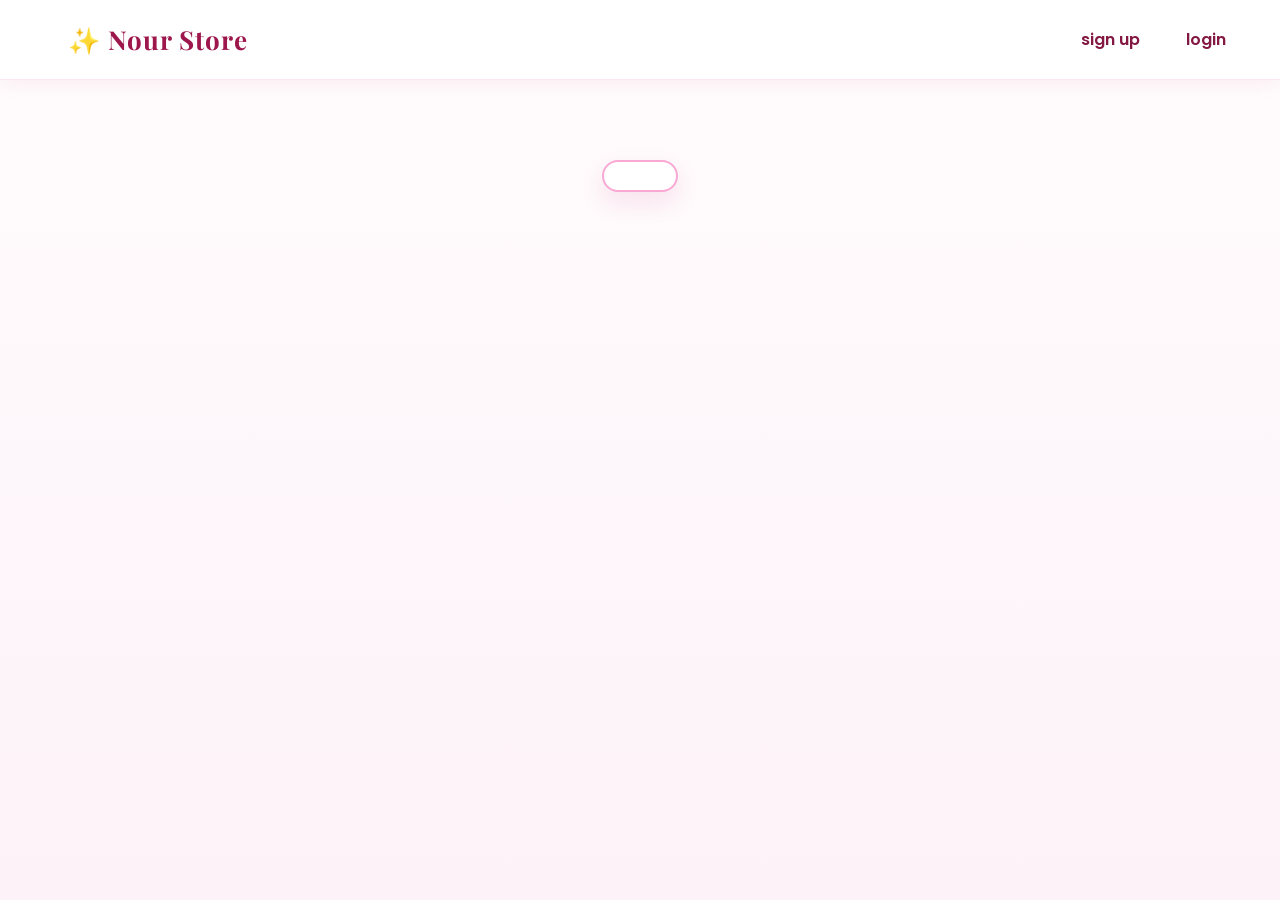
==== Products.html @ e66834c7 "Add files via upload" ====
<!doctype html>
<html lang="en">
<head>
    <meta charset="UTF-8">
    <meta name="viewport" content="width=device-width, initial-scale=1.0">
    <meta http-equiv="X-UA-Compatible" content="ie=edge">
    <link href="https://fonts.googleapis.com/css2?family=Playfair+Display:wght@600;700&family=Poppins:wght@300;400;500;600;700&display=swap" rel="stylesheet">
    <link rel="stylesheet" href="style.css">
    <title>My Shopping Bag - Nour Store</title>
</head>
<body>
<div class="nav">
    <a href="index.html"><h2>✨ Nour Store </h2></a>
    <div class="links-1" id="links-1">
        <a href="signup.html">sign up</a>
        <a href="login.html">login</a>
    </div>
    <div class="links-2" id="links-2" style="display:none; position:relative;">
        <h2 style="display:inline;"></h2>
        <a href="index.html">Shop</a>
        <a href="#" id="logout">log out</a>
    </div>
</div>

<div id="container"></div>

<div id="total-price-container" class="total-badge"></div>

<script src="products.js"></script>
</body>
</html>
---- style.css ----
* {
    margin: 0;
    padding: 0;
    box-sizing: border-box;
}

body {
    font-family: 'Poppins', Arial, sans-serif;
    background: linear-gradient(180deg, #fffcfd 0%, #fdf2f8 100%);
    color: #331b2c;
    min-height: 100vh;
}

.nav {
    display: flex;
    justify-content: space-between;
    background-color: rgba(255, 255, 255, 0.92);
    backdrop-filter: blur(10px);
    color: #831843;
    padding: 16px 40px;
    align-items: center;
    border-bottom: 1px solid #fce7f3;
    box-shadow: 0 4px 20px rgba(190, 24, 93, 0.06);
    position: sticky;
    top: 0;
    z-index: 99;
}

.nav h2 {
    font-family: 'Playfair Display', Georgia, serif;
    color: #9d174d;
    font-size: 26px;
    letter-spacing: 1px;
}

.nav a {
    color: #831843;
    text-decoration: none;
    margin-left: 14px;
    font-weight: 600;
    font-size: 16px;
    padding: 6px 14px;
    border-radius: 999px;
    transition: all 0.25s ease;
}

.nav a:hover {
    background-color: #fce7f3;
    color: #be185d;
}

form {
    position: absolute;
    top: 50%;
    left: 50%;
    transform: translate(-50%, -50%);
    background-color: #ffffff;
    padding: 36px 28px;
    text-align: center;
    display: flex;
    flex-direction: column;
    gap: 16px;
    width: 90%;
    max-width: 420px;
    border-radius: 24px;
    border: 1px solid #fbcfe8;
    box-shadow: 0 20px 45px rgba(157, 23, 77, 0.1);
}

form h2 {
    font-family: 'Playfair Display', Georgia, serif;
    color: #9d174d;
    font-size: 28px;
    margin-bottom: 6px;
}

form input {
    padding: 13px 16px;
    width: 85%;
    outline: none;
    margin: 0 auto;
    border-radius: 12px;
    border: 1.5px solid #f9a8d4;
    background-color: #fffcfd;
    font-size: 14px;
    transition: 0.2s;
}

form input:focus {
    border-color: #be185d;
    box-shadow: 0 0 0 3px rgba(190, 24, 93, 0.12);
}

form .links {
    width: 85%;
    display: flex;
    justify-content: space-between;
    gap: 12px;
    margin: 8px auto 0;
}

form .links a {
    flex: 1;
    text-decoration: none;
    background: linear-gradient(135deg, #be185d 0%, #e11d48 100%);
    color: white;
    border-radius: 999px;
    padding: 10px 16px;
    font-weight: 600;
    font-size: 14px;
    box-shadow: 0 6px 15px rgba(190, 24, 93, 0.25);
    transition: transform 0.2s;
}

form .links a:first-child {
    background: #fdf2f8;
    color: #9d174d;
    border: 1px solid #fbcfe8;
    box-shadow: none;
}

form .links a:hover {
    transform: translateY(-2px);
}

#container {
    width: 88%;
    max-width: 1120px;
    margin: 40px auto;
    display: grid;
    grid-template-columns: repeat(auto-fill, minmax(300px, 1fr));
    gap: 30px;
}

.box {
    display: flex;
    flex-direction: column;
    border: 1px solid #fce7f3;
    border-radius: 22px;
    background-color: #ffffff;
    overflow: hidden;
    box-shadow: 0 10px 30px rgba(131, 24, 67, 0.05);
    transition: transform 0.3s ease, box-shadow 0.3s ease;
}

.box:hover {
    transform: translateY(-6px);
    box-shadow: 0 18px 38px rgba(190, 24, 93, 0.12);
}

.box img {
    width: 100%;
    height: 260px;
    object-fit: cover;
    background-color: #fdf2f8;
}

.box .info {
    padding: 20px;
    display: flex;
    flex-direction: column;
    flex: 1;
}

.box .info h2 {
    font-family: 'Playfair Display', Georgia, serif;
    color: #831843;
    font-weight: bold;
    margin: 4px 0px;
    font-size: 22px;
}

.box .info p {
    color: #64748b;
    font-size: 14px;
    line-height: 1.6;
    margin: 6px 0px;
}

.box .info .price {
    font-weight: 700;
    color: #be185d;
    font-size: 17px;
}

.box .info .qty-row {
    margin: 12px 0;
    display: flex;
    align-items: center;
    gap: 8px;
}

.box .info .qty-row input {
    width: 65px;
    padding: 5px;
    text-align: center;
    border: 1.5px solid #f9a8d4;
    border-radius: 10px;
    color: #831843;
    font-weight: bold;
    outline: none;
}

.box .info button {
    background: linear-gradient(135deg, #be185d 0%, #e11d48 100%);
    color: white;
    font-size: 15px;
    cursor: pointer;
    font-weight: 600;
    border: none;
    padding: 11px 20px;
    border-radius: 999px;
    margin-top: auto;
    box-shadow: 0 6px 18px rgba(190, 24, 93, 0.25);
    transition: all 0.25s ease;
}

.box .info button:hover {
    background: linear-gradient(135deg, #9d174d 0%, #be185d 100%);
    transform: translateY(-1px);
}

.box .info .delete-btn {
    background: #ffe4e6;
    color: #e11d48;
    box-shadow: none;
    border: 1px solid #fecdd3;
    margin-top: 8px;
}

.total-badge {
    text-align: center;
    margin: 20px auto 50px;
    font-size: 22px;
    font-weight: bold;
    color: #9d174d;
    background: #ffffff;
    border: 2px solid #f9a8d4;
    width: fit-content;
    padding: 14px 36px;
    border-radius: 999px;
    box-shadow: 0 10px 25px rgba(190, 24, 93, 0.1);
}

.store-layout {
  display: flex;
  direction: ltr;
  gap: 24px;
  padding: 20px;
  align-items: flex-start;
}

.filter-sidebar {
  width: 280px;
  min-height: 450px;
  background-color: #1e1e2e;
  color: #fff;
  padding: 24px 20px;
  border-radius: 14px;
  box-shadow: 0 4px 15px rgba(0, 0, 0, 0.12);
  position: sticky;
  top: 20px;
  direction: rtl;
  flex-shrink: 0;
}

.filter-sidebar h3 {
  margin-bottom: 20px;
  font-size: 1.2rem;
  border-bottom: 1px solid rgba(255, 255, 255, 0.15);
  padding-bottom: 10px;
}

.search-box label {
  display: block;
  margin-bottom: 8px;
  font-size: 0.95rem;
}

.search-box input {
  width: 100%;
  padding: 10px 14px;
  border-radius: 8px;
  border: 1px solid #ccc;
  outline: none;
  font-size: 0.95rem;
  color: #333;
}

.search-box input:focus {
  border-color: #a855f7;
}


.products-container {
  flex: 1;
  direction: rtl;
}

@media (max-width: 768px) {
  .store-layout {
    flex-direction: column;
  }
  .filter-sidebar {
    width: 100%;
    min-height: auto;
    position: static;
  }
}
.filter-select {
  width: 100%;
  padding: 10px 14px;
  border: 1px solid #fbcfe8;
  border-radius: 999px;
  outline: none;
  font-family: 'Poppins', sans-serif;
  font-size: 13px;
  color: #831843;
  background-color: #fff;
  cursor: pointer;
  transition: 0.3s;
}

.filter-select:focus {
  border-color: #be185d;
  box-shadow: 0 0 0 3px rgba(190, 24, 93, 0.12);
}
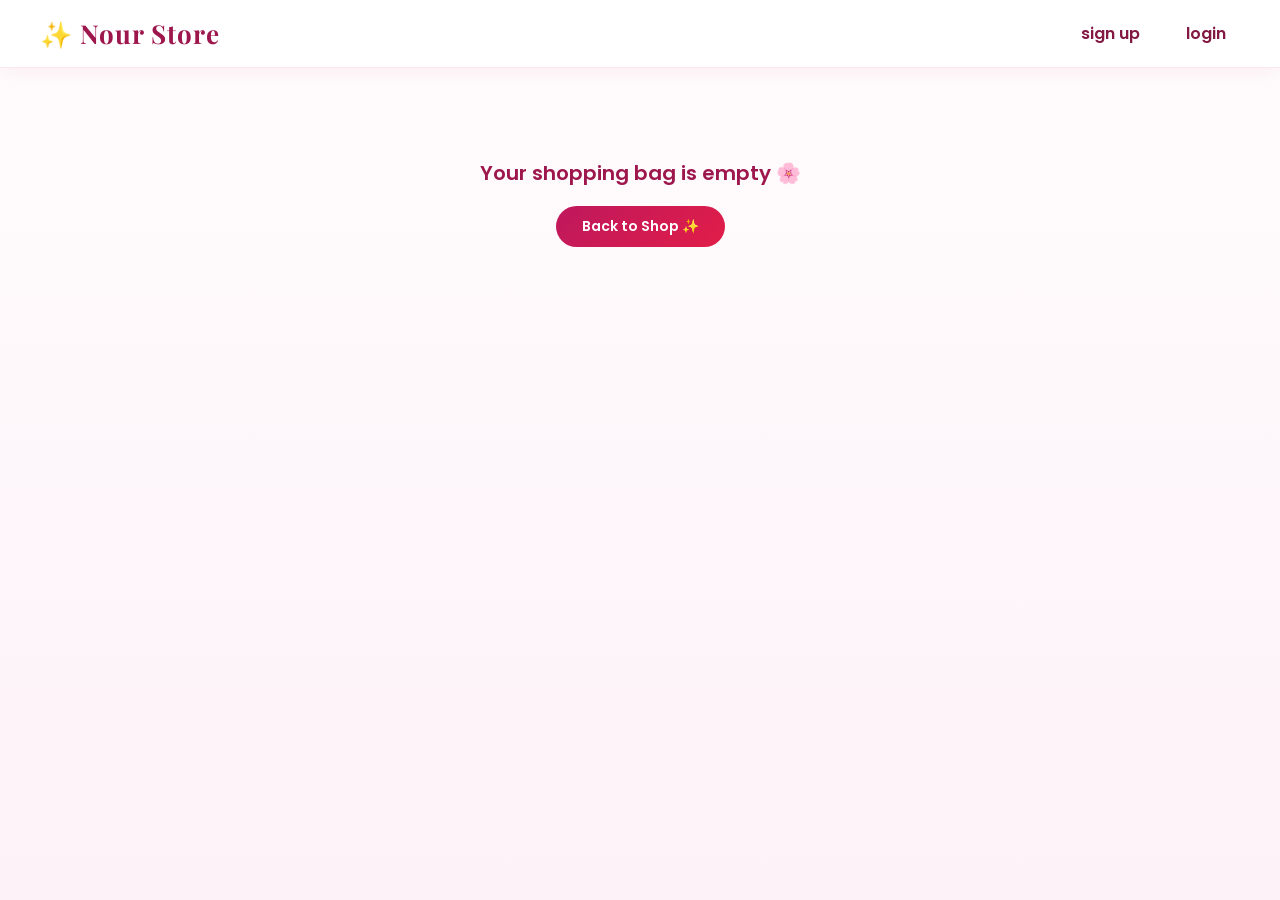
==== commit bb3ecf1a: "Add files via upload" ====
--- a/Products.html
+++ b/Products.html
@@ -4,19 +4,25 @@
     <meta charset="UTF-8">
     <meta name="viewport" content="width=device-width, initial-scale=1.0">
     <meta http-equiv="X-UA-Compatible" content="ie=edge">
+    <link rel="stylesheet" href="https://cdnjs.cloudflare.com/ajax/libs/font-awesome/4.7.0/css/font-awesome.min.css">
     <link href="https://fonts.googleapis.com/css2?family=Playfair+Display:wght@600;700&family=Poppins:wght@300;400;500;600;700&display=swap" rel="stylesheet">
     <link rel="stylesheet" href="style.css">
     <title>My Shopping Bag - Nour Store</title>
 </head>
 <body>
 <div class="nav">
-    <a href="index.html"><h2>✨ Nour Store </h2></a>
+    <a href="index.html" style="padding:0; margin:0; background:transparent;">
+        <h2 class="brand-logo">✨ Nour Store</h2>
+    </a>
+
     <div class="links-1" id="links-1">
         <a href="signup.html">sign up</a>
         <a href="login.html">login</a>
     </div>
-    <div class="links-2" id="links-2" style="display:none; position:relative;">
-        <h2 style="display:inline;"></h2>
+
+    <div class="links-2" id="links-2" style="display:none; position:relative; align-items:center; gap:10px;">
+        <h2 style="font-size: 18px; margin:0;"></h2>
+        <a href="Wishlist.html" style="color:#e11d48;" title="My Wishlist"><i class="fa fa-heart"></i></a>
         <a href="index.html">Shop</a>
         <a href="#" id="logout">log out</a>
     </div>
@@ -24,8 +30,8 @@
 
 <div id="container"></div>
 
-<div id="total-price-container" class="total-badge"></div>
+<div id="total-price-container" class="total-badge" style="display: none;"></div>
 
-<script src="products.js"></script>
+<script src="Products.js"></script>
 </body>
 </html>
--- a/style.css
+++ b/style.css
@@ -236,9 +236,10 @@
     color: #9d174d;
     background: #ffffff;
     border: 2px solid #f9a8d4;
-    width: fit-content;
-    padding: 14px 36px;
-    border-radius: 999px;
+    width: 90%;
+    max-width: 420px;
+    padding: 22px 28px;
+    border-radius: 24px;
     box-shadow: 0 10px 25px rgba(190, 24, 93, 0.1);
 }
 
@@ -324,4 +325,48 @@
 .filter-select:focus {
   border-color: #be185d;
   box-shadow: 0 0 0 3px rgba(190, 24, 93, 0.12);
+}
+
+.links-1 a,
+.links-2 a {
+  white-space: nowrap;
+}
+
+@media (max-width: 768px) {
+  .nav {
+    display: flex;
+    justify-content: space-between;
+    align-items: flex-end;
+    padding: 12px 20px;
+  }
+
+  .nav h2.brand-logo {
+    line-height: 1.35;
+    font-size: 24px;
+    margin: 0;
+  }
+
+  .links-1 {
+    display: flex;
+    flex-direction: column;
+    align-items: center;
+    min-width: 95px;
+  }
+
+  .links-1 a {
+    display: block;
+    width: 100%;
+    text-align: center;
+    padding: 6px 14px;
+    margin: 0 !important;
+    background: transparent !important;
+    border-radius: 0 !important;
+    font-size: 16px;
+  }
+
+  .links-1 a:first-child {
+    border-bottom: 1px solid rgba(157, 23, 77, 0.18);
+    padding-bottom: 7px;
+    margin-bottom: 5px !important;
+  }
 }
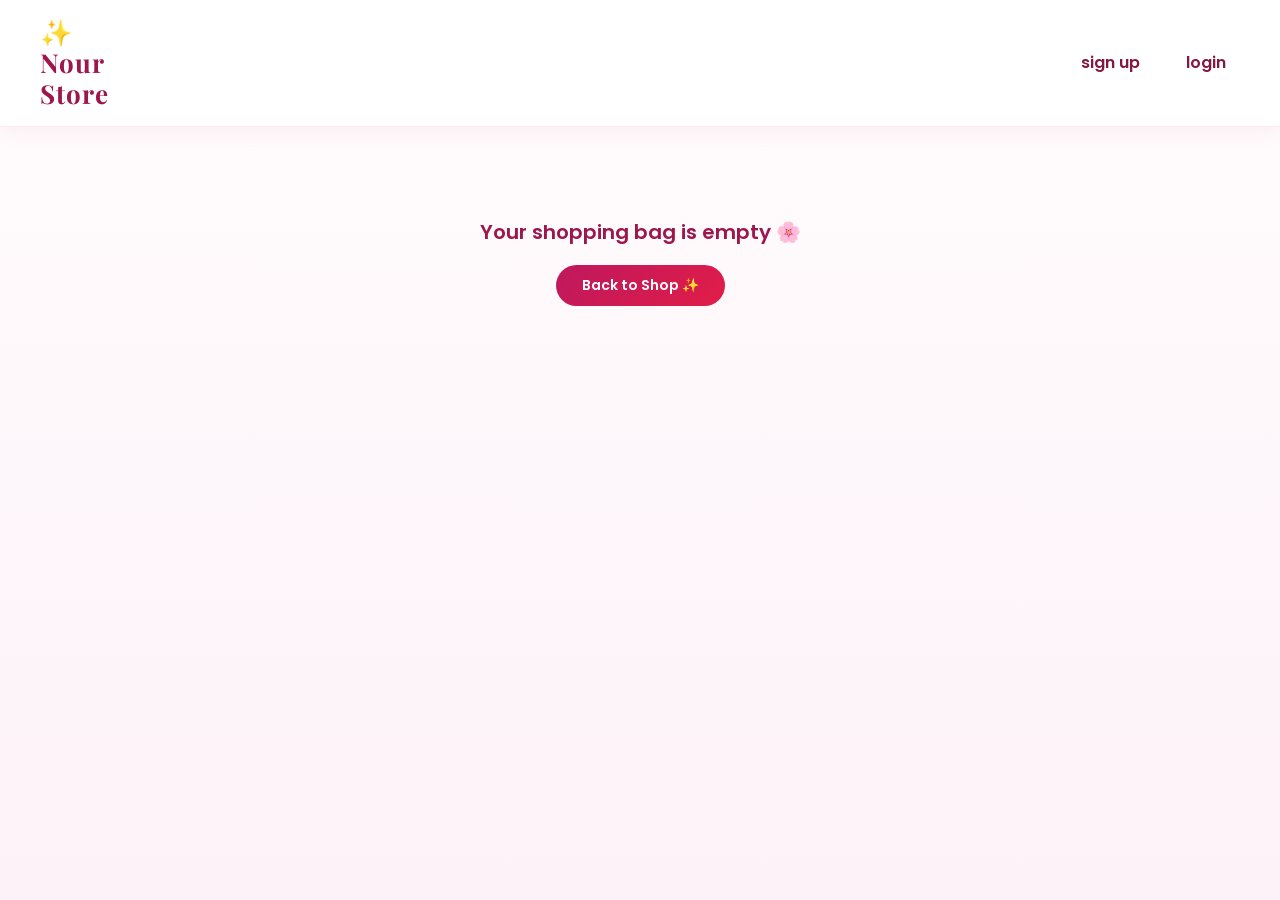
==== commit c85df4ce: "Add files via upload" ====
--- a/Products.html
+++ b/Products.html
@@ -12,7 +12,7 @@
 <body>
 <div class="nav">
     <a href="index.html" style="padding:0; margin:0; background:transparent;">
-        <h2 class="brand-logo">✨ Nour Store</h2>
+        <h2 class="brand-logo">✨<br>Nour<br>Store</h2>
     </a>
 
     <div class="links-1" id="links-1">
--- a/style.css
+++ b/style.css
@@ -26,11 +26,13 @@
     z-index: 99;
 }
 
-.nav h2 {
+.nav h2,
+.nav h2.brand-logo {
     font-family: 'Playfair Display', Georgia, serif;
     color: #9d174d;
     font-size: 26px;
     letter-spacing: 1px;
+    line-height: 1.2;
 }
 
 .nav a {
@@ -292,22 +294,11 @@
   border-color: #a855f7;
 }
 
-
 .products-container {
   flex: 1;
   direction: rtl;
 }
 
-@media (max-width: 768px) {
-  .store-layout {
-    flex-direction: column;
-  }
-  .filter-sidebar {
-    width: 100%;
-    min-height: auto;
-    position: static;
-  }
-}
 .filter-select {
   width: 100%;
   padding: 10px 14px;
@@ -332,7 +323,18 @@
   white-space: nowrap;
 }
 
-@media (max-width: 768px) {
+/* التنسيق المتجاوب لشاشات الموبايل والتابلت (حتى عرض 1024px) */
+@media (max-width: 1024px) {
+  .store-layout {
+    flex-direction: column;
+  }
+
+  .filter-sidebar {
+    width: 100%;
+    min-height: auto;
+    position: static;
+  }
+
   .nav {
     display: flex;
     justify-content: space-between;
@@ -342,7 +344,7 @@
 
   .nav h2.brand-logo {
     line-height: 1.35;
-    font-size: 24px;
+    font-size: 22px;
     margin: 0;
   }
 
@@ -361,7 +363,7 @@
     margin: 0 !important;
     background: transparent !important;
     border-radius: 0 !important;
-    font-size: 16px;
+    font-size: 15px;
   }
 
   .links-1 a:first-child {
@@ -369,4 +371,9 @@
     padding-bottom: 7px;
     margin-bottom: 5px !important;
   }
+
+  .links-2 {
+    flex-direction: column;
+    gap: 4px !important;
+  }
 }
